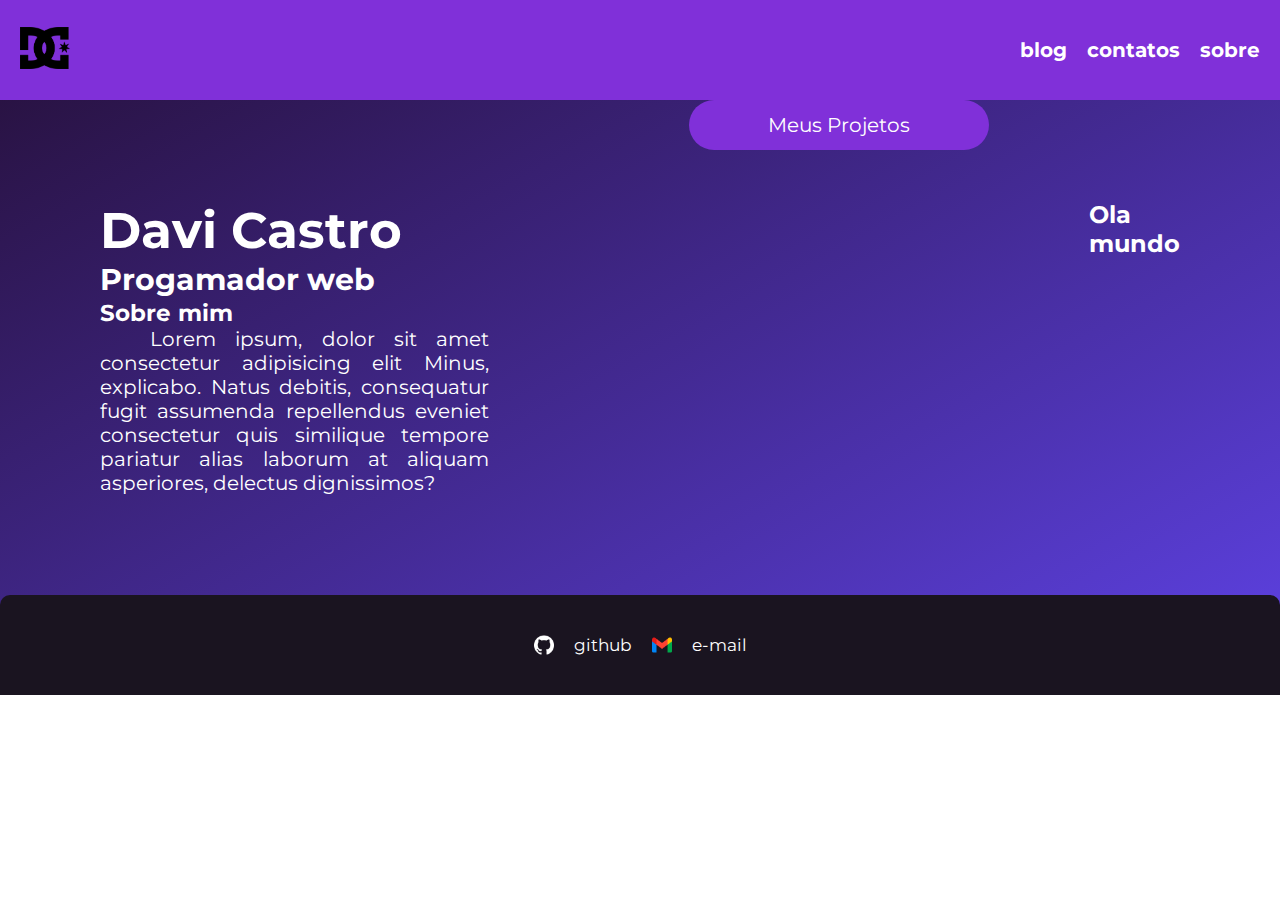
==== index.html @ d9a17f6f "lang=pt-br" ====
<!DOCTYPE html>
<html lang="pt-br">
  <head>
    <meta charset="UTF-8" />
    <meta
      name="viewport"
      content="width=device-width, initial-scale=1, shrink-to-fit=no"
    />
    <title>Landing Page</title>
    <link rel="stylesheet" href="assets/css/style.css" />
    <link
      rel="stylesheet"
      href="https://stackpath.bootstrapcdn.com/bootstrap/4.1.3/css/bootstrap.min.css"
      integrity="sha384-MCw98/SFnGE8fJT3GXwEOngsV7Zt27NXFoaoApmYm81iuXoPkFOJwJ8ERdknLPMO"
      crossorigin="anonymous"
    />
  </head>

  <body>
    <div class="container-fluid">
      <header class="row">
        <div class="cont-header col-sm-12">
          <a href="">
            <img class="logo-img" src="assets/imgs/dc.png" />
          </a>
          <nav class="menu">
            <a href="#">
              <p>blog</p>
            </a>
            <a href="#">
              <p>contatos</p>
            </a>
            <a href="#">
              <p>sobre</p>
            </a>
          </nav>
        </div>
      </header>
      <main>
        <div class="item1">
          <h1>Davi Castro</h1>
          <h2>Progamador web</h2>
          <h3>Sobre mim</h3>
          <p>
            Lorem ipsum, dolor sit amet consectetur adipisicing elit Minus,
            explicabo. Natus debitis, consequatur fugit assumenda repellendus
            eveniet consectetur quis similique tempore pariatur alias laborum at
            aliquam asperiores, delectus dignissimos?
          </p>
        </div>
        <div class="botao">
          <div class="itens-botao">
            <a href="assets/imgs/github.png" target="_blank">Meus Projetos</a>
          </div>
        </div>

        <div class="texto01">
          <h2>Ola mundo</h2>
        </div>
      </main>
      <footer class="row">
        <div class="rodape col-sm-12">
          <a href="https://github.com/davicstro" target="_blank">
            <img src="assets/imgs/github.png" alt="" />
            <p>github</p>
          </a>

          <a href="mailto:davigabrielmc2@gmail.com">
            <img src="assets/imgs/gmail (1).png" alt="" />
            <p>e-mail</p>
          </a>
        </div>
      </footer>
    </div>
  </body>
</html>
---- assets/css/style.css ----
@import url("https://fonts.googleapis.com/css2?family=Montserrat:ital,wght@0,100..900;1,100..900&display=swap");
@import url("https://fonts.googleapis.com/css2?family=Ubuntu:ital,wght@0,300;0,400;0,500;0,700;1,300;1,400;1,500;1,700&display=swap");
* {
  margin: 0;
  padding: 0;
  box-sizing: border-box;
  font-family: Montserrat, sans-serif;
}

body {
  background-image: linear-gradient(to bottom right, #250f37, #5e42e5);
  background-repeat: no-repeat;
}
header {
  background-color: #8030d9;
}

.cont-header {
  display: flex;
  align-items: center;
  padding-left: 20px;
  padding-right: 20px;
  justify-content: space-between;
  height: 100px;
}

.logo-img {
  width: 50px;
}

.menu {
  display: flex;
  flex-direction: row;
  font-size: 20px;
  font-weight: bold;
  gap: 20px;
}
.menu a {
  text-decoration: none;
}
.menu p {
  color: #fff;
  margin: 0;
}
.menu :hover {
  color: #463455;
  text-decoration: none;
}

/* conteudo da pagina */

main {
  display: flex;
}
.item1 {
  display: flex;
  flex-direction: column;
  color: #fff;
  padding: 100px;
  font-size: 20px;
}
.item1 h1 {
  font-size: 50px;
}
.item1 p {
  text-align: justify;
  text-indent: 50px;
}

.texto01 {
  padding: 100px;
  color: #fff;
}

/* botao */

.botao {
  padding-left: 100px;
}

.itens-botao {
  display: flex;
  justify-content: center;
  align-items: center;
  border-radius: 50px;
  background-color: #8030d9;
  /* border: #fff; */
  cursor: pointer;
  height: 50px;
  width: 300px;
}

.itens-botao a {
  color: #fff;
  display: flex;
  text-decoration: none;
  font-size: 20px;
}

.itens-botao :hover {
  color: #463455;
  text-decoration: none;
}

footer {
  background-color: #1a1420;
  /* position: fixed; */
  /* bottom: 0; */
  border-radius: 10px 10px 0 0;
}
.rodape {
  display: flex;
  height: 100px;
  gap: 20px;
  justify-content: center;
  align-items: center;
  /* padding-left: 100px; */
}
.rodape img {
  display: flex;
  height: 20px;
}
.rodape a {
  display: flex;
  align-items: center;
  gap: 20px;
  color: #fff;
  text-decoration: none;
}
.rodape a p {
  font-size: 17px;
  margin: 0;
}
.rodape :hover {
  color: #5e42e5;
}

@media (max-width: 430px) {
  main {
    display: flex;
    flex-direction: column;

    color: #fff;
    height: 100vh;
    /* height: 80vh; */
    /* margin: 100px; */
  }
  .item1 {
    display: flex;
    flex-direction: column;
    padding: 20px;
  }
  .item1 p {
    text-align: justify;
    text-indent: 50px;
    font-size: medium;
    word-spacing: px;
  }

  .botao {
    display: flex;
    justify-content: center;
    padding-left: 0;
  }

  .texto01 {
    text-align: justify;
    display: flex;
    padding: 40px;
  }
}
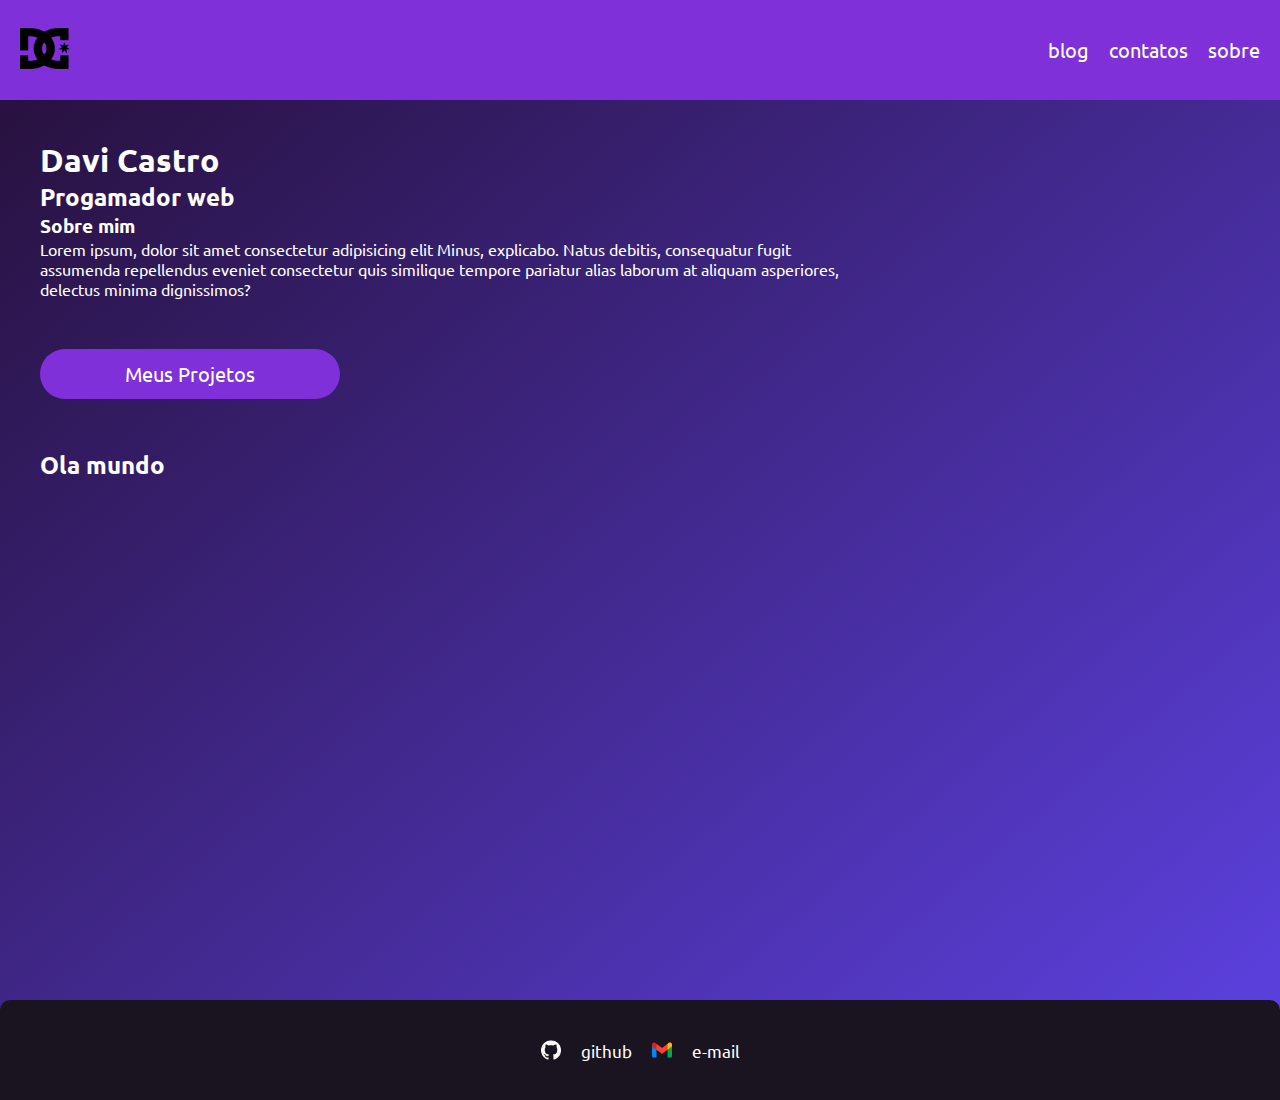
==== commit cb72d3de: "atualização" ====
--- a/index.html
+++ b/index.html
@@ -1,76 +1,75 @@
-<!DOCTYPE html>
-<html lang="pt-br">
-  <head>
-    <meta charset="UTF-8" />
-    <meta
-      name="viewport"
-      content="width=device-width, initial-scale=1, shrink-to-fit=no"
-    />
-    <title>Landing Page</title>
-    <link rel="stylesheet" href="assets/css/style.css" />
-    <link
-      rel="stylesheet"
-      href="https://stackpath.bootstrapcdn.com/bootstrap/4.1.3/css/bootstrap.min.css"
-      integrity="sha384-MCw98/SFnGE8fJT3GXwEOngsV7Zt27NXFoaoApmYm81iuXoPkFOJwJ8ERdknLPMO"
-      crossorigin="anonymous"
-    />
-  </head>
-
-  <body>
-    <div class="container-fluid">
-      <header class="row">
-        <div class="cont-header col-sm-12">
-          <a href="">
-            <img class="logo-img" src="assets/imgs/dc.png" />
-          </a>
-          <nav class="menu">
-            <a href="#">
-              <p>blog</p>
-            </a>
-            <a href="#">
-              <p>contatos</p>
-            </a>
-            <a href="#">
-              <p>sobre</p>
-            </a>
-          </nav>
-        </div>
-      </header>
-      <main>
-        <div class="item1">
-          <h1>Davi Castro</h1>
-          <h2>Progamador web</h2>
-          <h3>Sobre mim</h3>
-          <p>
-            Lorem ipsum, dolor sit amet consectetur adipisicing elit Minus,
-            explicabo. Natus debitis, consequatur fugit assumenda repellendus
-            eveniet consectetur quis similique tempore pariatur alias laborum at
-            aliquam asperiores, delectus dignissimos?
-          </p>
-        </div>
-        <div class="botao">
-          <div class="itens-botao">
-            <a href="assets/imgs/github.png" target="_blank">Meus Projetos</a>
-          </div>
-        </div>
-
-        <div class="texto01">
-          <h2>Ola mundo</h2>
-        </div>
-      </main>
-      <footer class="row">
-        <div class="rodape col-sm-12">
-          <a href="https://github.com/davicstro" target="_blank">
-            <img src="assets/imgs/github.png" alt="" />
-            <p>github</p>
-          </a>
-
-          <a href="mailto:davigabrielmc2@gmail.com">
-            <img src="assets/imgs/gmail (1).png" alt="" />
-            <p>e-mail</p>
-          </a>
-        </div>
-      </footer>
-    </div>
-  </body>
-</html>
+<!DOCTYPE html>
+<html lang="pt-br">
+  <head>
+    <meta charset="UTF-8" />
+    <meta
+      name="viewport"
+      content="width=device-width, initial-scale=1, shrink-to-fit=no"
+    />
+    <title>Davi Castro</title>
+    <link rel="stylesheet" href="assets/css/style.css" />
+    <link
+      rel="stylesheet"
+      href="https://stackpath.bootstrapcdn.com/bootstrap/4.1.3/css/bootstrap.min.css"
+      integrity="sha384-MCw98/SFnGE8fJT3GXwEOngsV7Zt27NXFoaoApmYm81iuXoPkFOJwJ8ERdknLPMO"
+      crossorigin="anonymous"
+    />
+  </head>
+
+  <body class="container-fluid">
+    <header class="row">
+      <div class="cont-header col-sm-12">
+        <a href="">
+          <img class="logo-img" src="assets/imgs/dc.png" />
+        </a>
+        <nav class="menu">
+          <a href="#">
+            <p>blog</p>
+          </a>
+          <a href="#">
+            <p>contatos</p>
+          </a>
+          <a href="#">
+            <p>sobre</p>
+          </a>
+        </nav>
+      </div>
+    </header>
+    <main class="main-content row">
+      <div class="content col-sm-12">
+        <h1 class="title">Davi Castro</h1>
+        <h2>Progamador web</h2>
+        <h3>Sobre mim</h3>
+        <p>
+          Lorem ipsum, dolor sit amet consectetur adipisicing elit Minus,
+          explicabo. Natus debitis, consequatur fugit assumenda repellendus
+          eveniet consectetur quis similique tempore pariatur alias laborum at
+          aliquam asperiores, delectus minima dignissimos?
+        </p>
+        <div class="divbotao">
+          <div class="botao">
+            <a href="https://github.com/davicstro/" target="_blank"
+              >Meus Projetos</a
+            >
+          </div>
+        </div>
+        <div class="texto2">
+          <h2>Ola mundo</h2>
+        </div>
+      </div>
+    </main>
+    <footer>
+      <div class="rodape c">
+        <a href="https://github.com/davicstro" target="_blank">
+          <img src="assets/imgs/github.png" alt="" />
+          <p>github</p>
+        </a>
+  
+        <a href="mailto:davigabrielmc2@gmail.com">
+          <img src="assets/imgs/gmail (1).png" alt="" />
+          <p>e-mail</p>
+        </a>
+      </div>
+    </footer>
+  </body>
+</html>
--- a/assets/css/style.css
+++ b/assets/css/style.css
@@ -1,171 +1,149 @@
-@import url("https://fonts.googleapis.com/css2?family=Montserrat:ital,wght@0,100..900;1,100..900&display=swap");
-@import url("https://fonts.googleapis.com/css2?family=Ubuntu:ital,wght@0,300;0,400;0,500;0,700;1,300;1,400;1,500;1,700&display=swap");
-* {
-  margin: 0;
-  padding: 0;
-  box-sizing: border-box;
-  font-family: Montserrat, sans-serif;
-}
-
-body {
-  background-image: linear-gradient(to bottom right, #250f37, #5e42e5);
-  background-repeat: no-repeat;
-}
-header {
-  background-color: #8030d9;
-}
-
-.cont-header {
-  display: flex;
-  align-items: center;
-  padding-left: 20px;
-  padding-right: 20px;
-  justify-content: space-between;
-  height: 100px;
-}
-
-.logo-img {
-  width: 50px;
-}
-
-.menu {
-  display: flex;
-  flex-direction: row;
-  font-size: 20px;
-  font-weight: bold;
-  gap: 20px;
-}
-.menu a {
-  text-decoration: none;
-}
-.menu p {
-  color: #fff;
-  margin: 0;
-}
-.menu :hover {
-  color: #463455;
-  text-decoration: none;
-}
-
-/* conteudo da pagina */
-
-main {
-  display: flex;
-}
-.item1 {
-  display: flex;
-  flex-direction: column;
-  color: #fff;
-  padding: 100px;
-  font-size: 20px;
-}
-.item1 h1 {
-  font-size: 50px;
-}
-.item1 p {
-  text-align: justify;
-  text-indent: 50px;
-}
-
-.texto01 {
-  padding: 100px;
-  color: #fff;
-}
-
-/* botao */
-
-.botao {
-  padding-left: 100px;
-}
-
-.itens-botao {
-  display: flex;
-  justify-content: center;
-  align-items: center;
-  border-radius: 50px;
-  background-color: #8030d9;
-  /* border: #fff; */
-  cursor: pointer;
-  height: 50px;
-  width: 300px;
-}
-
-.itens-botao a {
-  color: #fff;
-  display: flex;
-  text-decoration: none;
-  font-size: 20px;
-}
-
-.itens-botao :hover {
-  color: #463455;
-  text-decoration: none;
-}
-
-footer {
-  background-color: #1a1420;
-  /* position: fixed; */
-  /* bottom: 0; */
-  border-radius: 10px 10px 0 0;
-}
-.rodape {
-  display: flex;
-  height: 100px;
-  gap: 20px;
-  justify-content: center;
-  align-items: center;
-  /* padding-left: 100px; */
-}
-.rodape img {
-  display: flex;
-  height: 20px;
-}
-.rodape a {
-  display: flex;
-  align-items: center;
-  gap: 20px;
-  color: #fff;
-  text-decoration: none;
-}
-.rodape a p {
-  font-size: 17px;
-  margin: 0;
-}
-.rodape :hover {
-  color: #5e42e5;
-}
-
-@media (max-width: 430px) {
-  main {
-    display: flex;
-    flex-direction: column;
-
-    color: #fff;
-    height: 100vh;
-    /* height: 80vh; */
-    /* margin: 100px; */
-  }
-  .item1 {
-    display: flex;
-    flex-direction: column;
-    padding: 20px;
-  }
-  .item1 p {
-    text-align: justify;
-    text-indent: 50px;
-    font-size: medium;
-    word-spacing: px;
-  }
-
-  .botao {
-    display: flex;
-    justify-content: center;
-    padding-left: 0;
-  }
-
-  .texto01 {
-    text-align: justify;
-    display: flex;
-    padding: 40px;
-  }
-}
+@import url("https://fonts.googleapis.com/css2?family=Ubuntu:ital,wght@0,300;0,400;0,500;0,700;1,300;1,400;1,500;1,700&display=swap");
+
+
+* {
+  margin: 0;
+  padding: 0;
+  box-sizing: border-box;
+  font-family: Ubuntu, sans-serif;
+  
+}
+
+body {
+  background-image: linear-gradient(to bottom right, #250F37, #5E42E5);
+  background-repeat: no-repeat ;
+  height: 100%;
+ 
+}
+header {
+  background-color: #8030d9;
+}
+  
+.cont-header {
+  display: flex;
+  align-items: center;
+  padding-left: 20px;
+  padding-right: 20px;
+  justify-content: space-between;
+  height: 100px;
+}
+
+.logo-img {
+  width: 50px;
+}
+
+.menu {
+  display: flex;
+  flex-direction: row;
+  font-size: 20px;
+  gap: 20px;
+}
+.menu a {
+  text-decoration: none;
+}
+.menu p {
+  color: #fff;
+}
+.menu :hover{
+  color: #463455;
+  text-decoration: none;
+}
+
+/* conteudo da pagina */
+
+main {
+  display: flex;
+  flex-direction: column;
+  color: #fff;
+  height: 100vh;
+  /* height: 80vh; */
+  /* margin: 100px; */
+}
+.main-content{
+  flex-direction: column;
+  min-height: 100vh;
+}
+.content {
+  flex: 1;
+  display: flex;
+  flex-direction: column;
+  padding: 40px;
+  
+}
+.content p{
+  max-width: 50rem;
+}
+.botao {
+  display: flex;
+  margin-top: 50px;
+  justify-content: center;
+  align-items: center;
+  border-radius: 50px;
+  background-color: #8030d9;
+  border: #fff;
+  cursor: pointer;
+  height: 50px;
+  width: 300px;
+}
+
+.botao a {
+  color: #fff;
+  display: flex;
+  text-decoration: none;
+  font-size: 20px;
+}
+
+.botao a:hover {
+  color: #463455;
+  text-decoration: none;
+}
+.texto2{
+  margin-top: 50px;
+}
+footer {
+  background-color: #1a1420;
+  border-radius: 10px 10px 0 0;
+}
+.rodape {
+  display: flex;
+  justify-content: center;
+  height: 100px;
+  align-items: center;
+  gap: 20px;
+  /* padding-left: 100px; */
+}
+.rodape img {
+  display: flex;
+  height: 20px;
+}
+.rodape a {
+  display: flex;
+  align-items: center;
+  gap: 20px;
+  color: #fff;
+  text-decoration: none;
+}
+.rodape a p {
+  font-size: 17px;
+  margin: 0;
+}
+.rodape :hover{
+  color: #5E42E5;
+}
+
+@media (max-width: 430px){
+  main {
+    display: flex;
+    flex-direction: column;
+    padding: 10px;
+    color: #fff;
+    height: 100vh;
+    /* height: 80vh; */
+    /* margin: 100px; */
+  }
+  .divbotao{
+    display: flex;
+    justify-content: center;
+  }
+
+}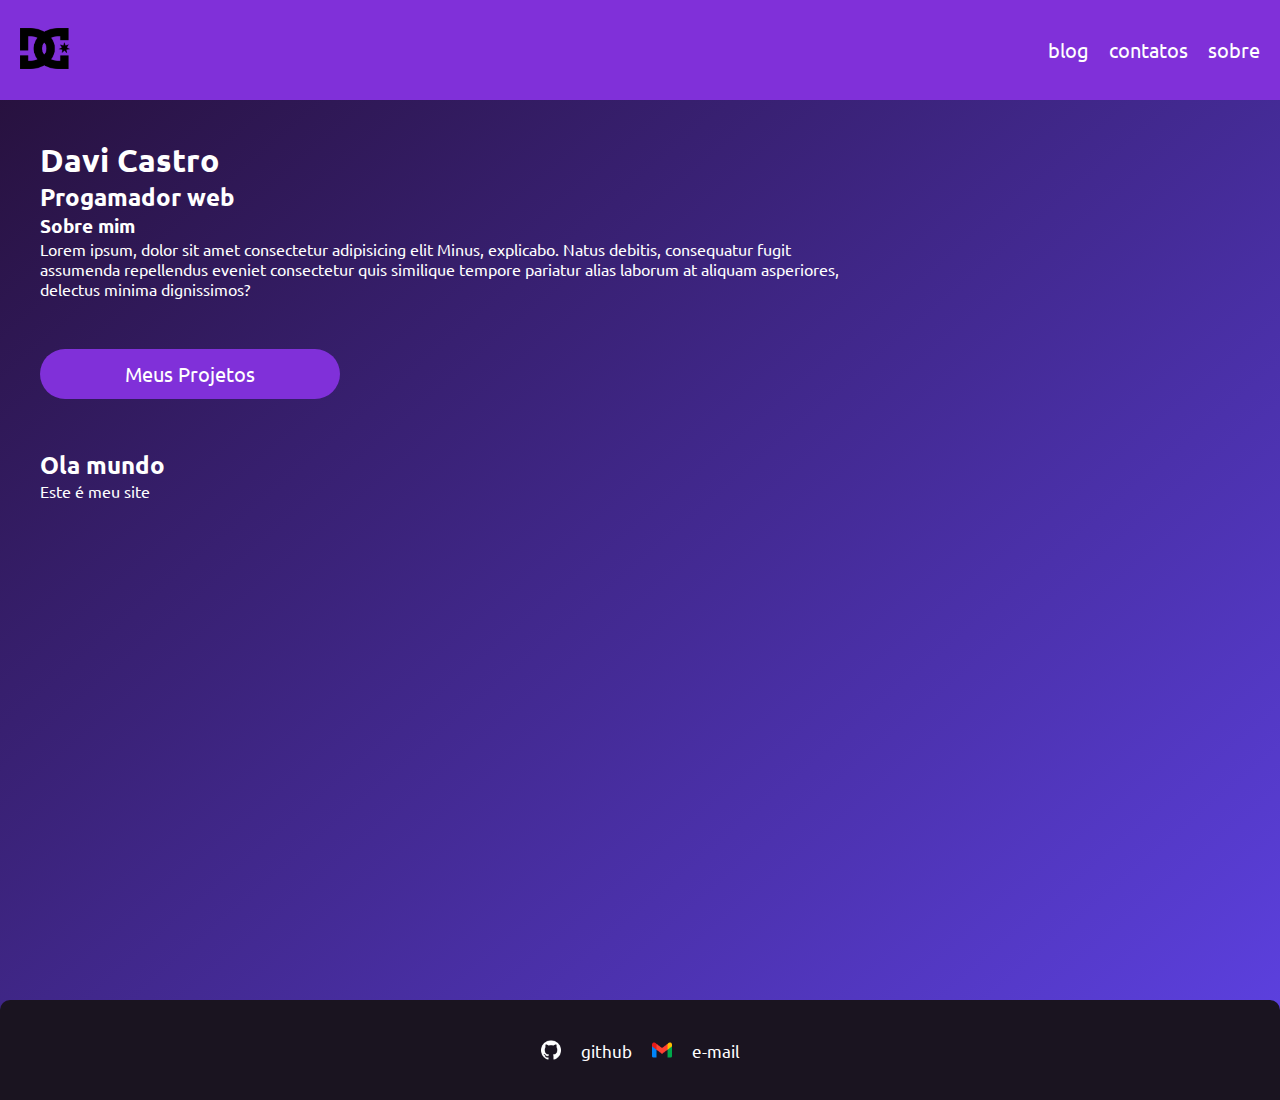
==== commit 0f1b6f42: "atualização" ====
--- a/index.html
+++ b/index.html
@@ -55,6 +55,7 @@
         </div>
         <div class="texto2">
           <h2>Ola mundo</h2>
+          <p>Este é meu site</p>
         </div>
       </div>
     </main>
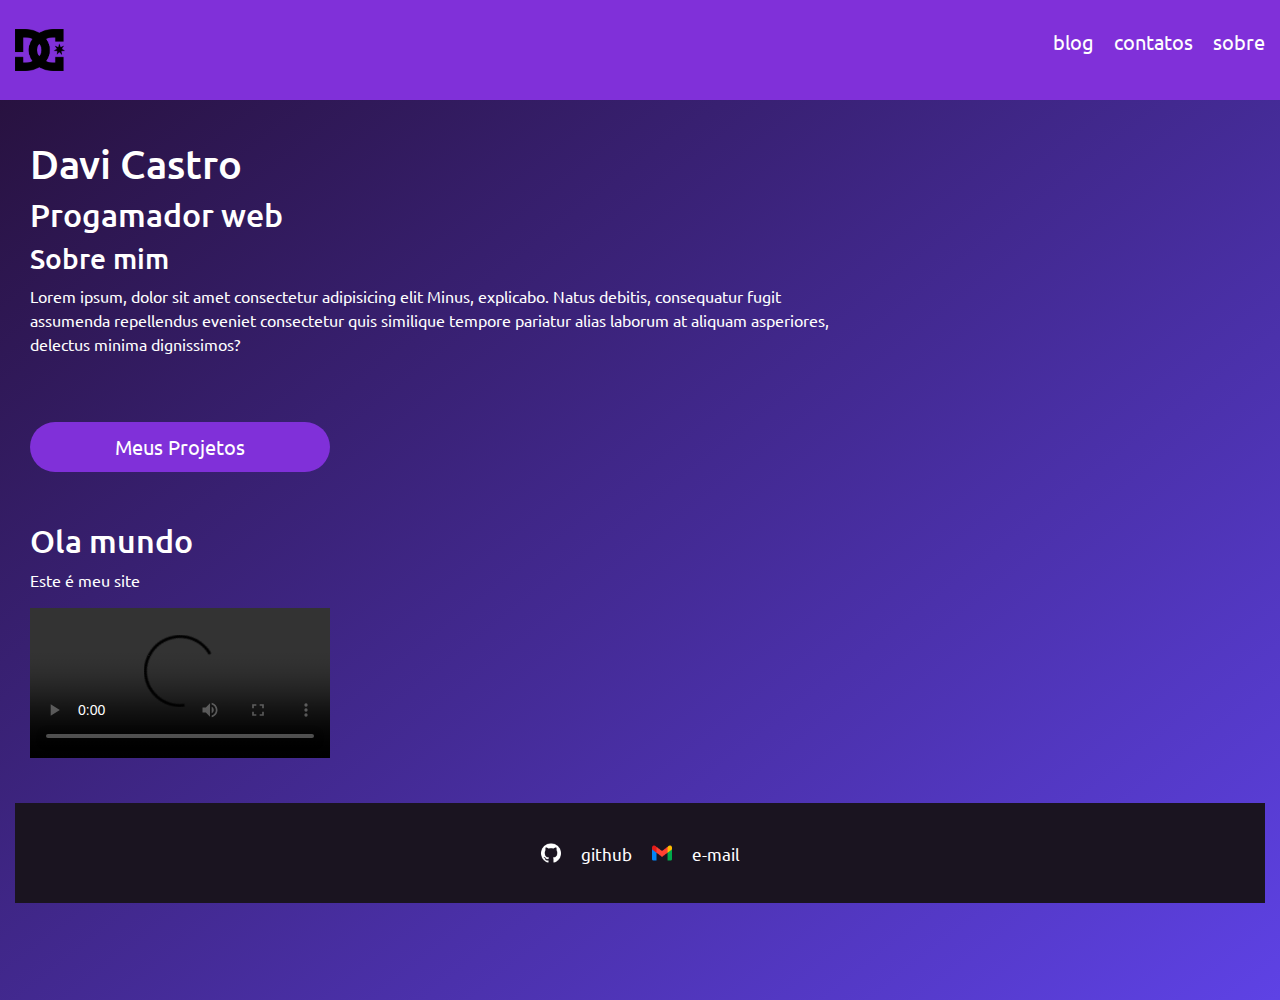
==== commit 65fb50bf: "video add" ====
--- a/index.html
+++ b/index.html
@@ -8,12 +8,7 @@
     />
     <title>Davi Castro</title>
     <link rel="stylesheet" href="assets/css/style.css" />
-    <link
-      rel="stylesheet"
-      href="https://stackpath.bootstrapcdn.com/bootstrap/4.1.3/css/bootstrap.min.css"
-      integrity="sha384-MCw98/SFnGE8fJT3GXwEOngsV7Zt27NXFoaoApmYm81iuXoPkFOJwJ8ERdknLPMO"
-      crossorigin="anonymous"
-    />
+    <link rel="stylesheet" href="https://cdn.jsdelivr.net/npm/bootstrap@4.4.1/dist/css/bootstrap.min.css" integrity="sha384-Vkoo8x4CGsO3+Hhxv8T/Q5PaXtkKtu6ug5TOeNV6gBiFeWPGFN9MuhOf23Q9Ifjh" crossorigin="anonymous">
   </head>
 
   <body class="container-fluid">
@@ -35,7 +30,7 @@
         </nav>
       </div>
     </header>
-    <main class="main-content row">
+    <main class="main-content">
       <div class="content col-sm-12">
         <h1 class="title">Davi Castro</h1>
         <h2>Progamador web</h2>
@@ -56,21 +51,24 @@
         <div class="texto2">
           <h2>Ola mundo</h2>
           <p>Este é meu site</p>
+          <video controls src="/assets/video/SNAP! - Rhythm Is A Dancer (Official Music Video) [JYIaWeVL1JM].webm">
+
+          </video>
         </div>
       </div>
+      <footer>
+        <div class="rodape ro">
+          <a href="https://github.com/davicstro" target="_blank">
+            <img src="assets/imgs/github.png" alt="" />
+            <p>github</p>
+          </a>
+    
+          <a href="mailto:davigabrielmc2@gmail.com">
+            <img src="assets/imgs/gmail (1).png" alt="" />
+            <p>e-mail</p>
+          </a>
+        </div>
+      </footer>
     </main>
-    <footer>
-      <div class="rodape c">
-        <a href="https://github.com/davicstro" target="_blank">
-          <img src="assets/imgs/github.png" alt="" />
-          <p>github</p>
-        </a>
-  
-        <a href="mailto:davigabrielmc2@gmail.com">
-          <img src="assets/imgs/gmail (1).png" alt="" />
-          <p>e-mail</p>
-        </a>
-      </div>
-    </footer>
   </body>
 </html>
--- a/assets/css/style.css
+++ b/assets/css/style.css
@@ -1,24 +1,19 @@
 @import url("https://fonts.googleapis.com/css2?family=Ubuntu:ital,wght@0,300;0,400;0,500;0,700;1,300;1,400;1,500;1,700&display=swap");
-
 
 * {
   margin: 0;
   padding: 0;
   box-sizing: border-box;
   font-family: Ubuntu, sans-serif;
-  
 }
 
-body {
-  background-image: linear-gradient(to bottom right, #250F37, #5E42E5);
-  background-repeat: no-repeat ;
-  height: 100%;
- 
+ body {
+  background-image: linear-gradient(to bottom right, #250f37, #5e42e5 );
 }
 header {
   background-color: #8030d9;
 }
-  
+
 .cont-header {
   display: flex;
   align-items: center;
@@ -44,7 +39,7 @@
 .menu p {
   color: #fff;
 }
-.menu :hover{
+.menu :hover {
   color: #463455;
   text-decoration: none;
 }
@@ -59,7 +54,7 @@
   /* height: 80vh; */
   /* margin: 100px; */
 }
-.main-content{
+.main-content {
   flex-direction: column;
   min-height: 100vh;
 }
@@ -68,9 +63,8 @@
   display: flex;
   flex-direction: column;
   padding: 40px;
-  
 }
-.content p{
+.content p {
   max-width: 50rem;
 }
 .botao {
@@ -97,23 +91,18 @@
   color: #463455;
   text-decoration: none;
 }
-.texto2{
+.texto2 {
   margin-top: 50px;
 }
-footer {
+.rodape{
+  display: flex;
   background-color: #1a1420;
-  border-radius: 10px 10px 0 0;
-}
-.rodape {
-  display: flex;
+  height: 100px;
   justify-content: center;
-  height: 100px;
-  align-items: center;
   gap: 20px;
-  /* padding-left: 100px; */
+  /* border-radius: 10px 10px 0 0; */
 }
 .rodape img {
-  display: flex;
   height: 20px;
 }
 .rodape a {
@@ -127,11 +116,14 @@
   font-size: 17px;
   margin: 0;
 }
-.rodape :hover{
-  color: #5E42E5;
+.rodape :hover {
+  color: #5e42e5;
+} 
+
+video {
+  width: 300px
 }
-
-@media (max-width: 430px){
+@media (max-width: 430px) {
   main {
     display: flex;
     flex-direction: column;
@@ -141,9 +133,8 @@
     /* height: 80vh; */
     /* margin: 100px; */
   }
-  .divbotao{
+  .divbotao {
     display: flex;
     justify-content: center;
   }
-
-}+}
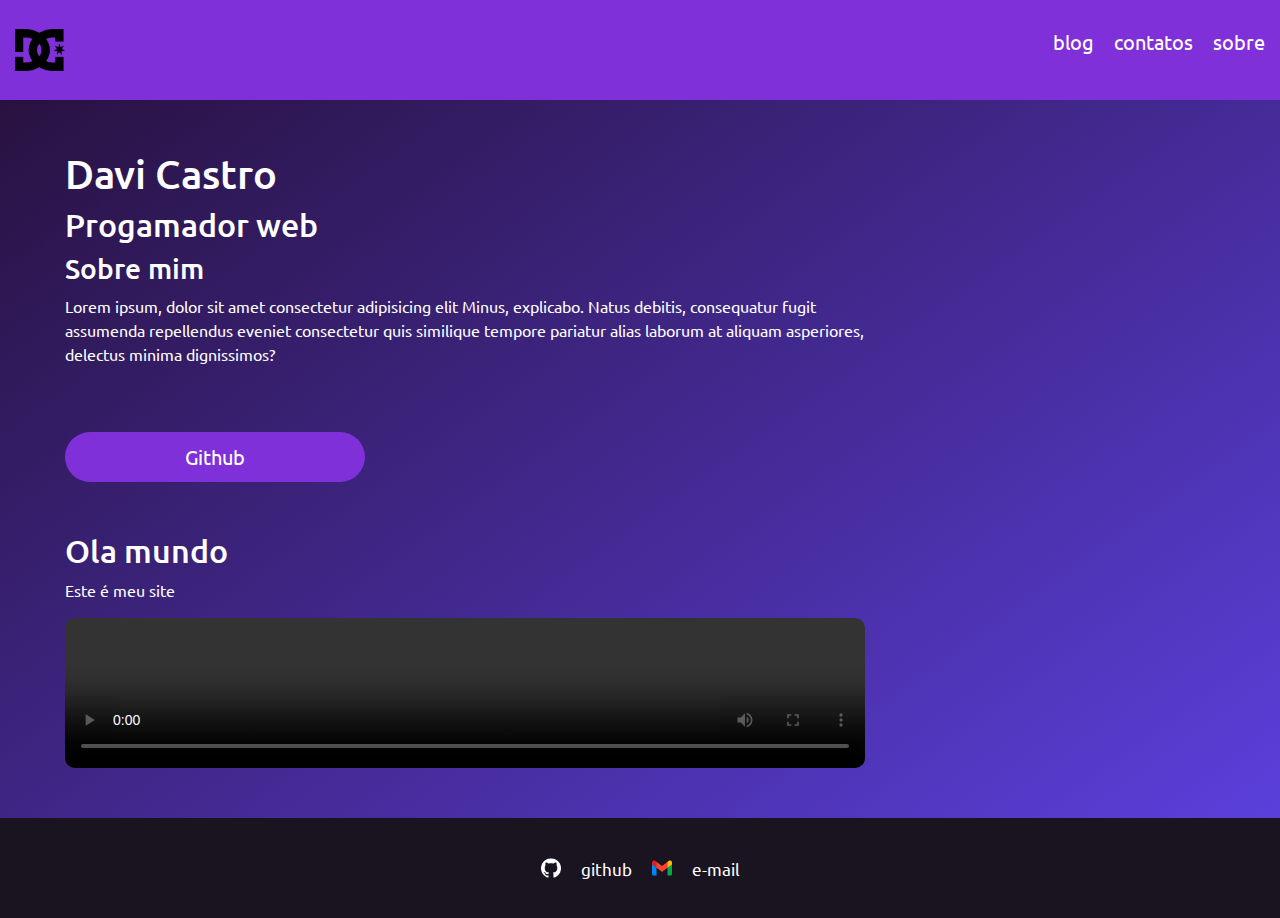
==== commit 913cb1bb: "ajuste no footer e main" ====
--- a/index.html
+++ b/index.html
@@ -1,74 +1,70 @@
 <!DOCTYPE html>
 <html lang="pt-br">
-  <head>
-    <meta charset="UTF-8" />
-    <meta
-      name="viewport"
-      content="width=device-width, initial-scale=1, shrink-to-fit=no"
-    />
-    <title>Davi Castro</title>
-    <link rel="stylesheet" href="assets/css/style.css" />
-    <link rel="stylesheet" href="https://cdn.jsdelivr.net/npm/bootstrap@4.4.1/dist/css/bootstrap.min.css" integrity="sha384-Vkoo8x4CGsO3+Hhxv8T/Q5PaXtkKtu6ug5TOeNV6gBiFeWPGFN9MuhOf23Q9Ifjh" crossorigin="anonymous">
-  </head>
 
-  <body class="container-fluid">
-    <header class="row">
-      <div class="cont-header col-sm-12">
-        <a href="">
-          <img class="logo-img" src="assets/imgs/dc.png" />
+<head>
+  <meta charset="UTF-8" />
+  <meta name="viewport" content="width=device-width, initial-scale=1, shrink-to-fit=no" />
+  <title>Davi Castro</title>
+  <link rel="stylesheet" href="assets/css/style.css" />
+  <link rel="stylesheet" href="https://cdn.jsdelivr.net/npm/bootstrap@4.4.1/dist/css/bootstrap.min.css"
+    integrity="sha384-Vkoo8x4CGsO3+Hhxv8T/Q5PaXtkKtu6ug5TOeNV6gBiFeWPGFN9MuhOf23Q9Ifjh" crossorigin="anonymous">
+</head>
+
+<body class="container-fluid">
+  <header class="row">
+    <div class="cont-header col-12">
+      <a href="">
+        <img class="logo-img" src="assets/imgs/dc.png" />
+      </a>
+      <nav class="menu">
+        <a href="#">
+          <p>blog</p>
         </a>
-        <nav class="menu">
-          <a href="#">
-            <p>blog</p>
-          </a>
-          <a href="#">
-            <p>contatos</p>
-          </a>
-          <a href="#">
-            <p>sobre</p>
-          </a>
-        </nav>
-      </div>
-    </header>
-    <main class="main-content">
-      <div class="content col-sm-12">
-        <h1 class="title">Davi Castro</h1>
-        <h2>Progamador web</h2>
-        <h3>Sobre mim</h3>
-        <p>
-          Lorem ipsum, dolor sit amet consectetur adipisicing elit Minus,
-          explicabo. Natus debitis, consequatur fugit assumenda repellendus
-          eveniet consectetur quis similique tempore pariatur alias laborum at
-          aliquam asperiores, delectus minima dignissimos?
-        </p>
-        <div class="divbotao">
-          <div class="botao">
-            <a href="https://github.com/davicstro/" target="_blank"
-              >Meus Projetos</a
-            >
-          </div>
-        </div>
-        <div class="texto2">
-          <h2>Ola mundo</h2>
-          <p>Este é meu site</p>
-          <video controls src="/assets/video/SNAP! - Rhythm Is A Dancer (Official Music Video) [JYIaWeVL1JM].webm">
-
-          </video>
+        <a href="#">
+          <p>contatos</p>
+        </a>
+        <a href="#">
+          <p>sobre</p>
+        </a>
+      </nav>
+    </div>
+  </header>
+  <main>
+    <div class="content">
+      <h1>Davi Castro</h1>
+      <h2>Progamador web</h2>
+      <h3>Sobre mim</h3>
+      <p>
+        Lorem ipsum, dolor sit amet consectetur adipisicing elit Minus,
+        explicabo. Natus debitis, consequatur fugit assumenda repellendus
+        eveniet consectetur quis similique tempore pariatur alias laborum at
+        aliquam asperiores, delectus minima dignissimos?
+      </p>
+      <div class="divbotao">
+        <div class="botao">
+          <a href="https://github.com/davicstro/" target="_blank">Github</a>
         </div>
       </div>
-      <footer>
-        <div class="rodape ro">
-          <a href="https://github.com/davicstro" target="_blank">
-            <img src="assets/imgs/github.png" alt="" />
-            <p>github</p>
-          </a>
-    
-          <a href="mailto:davigabrielmc2@gmail.com">
-            <img src="assets/imgs/gmail (1).png" alt="" />
-            <p>e-mail</p>
-          </a>
-        </div>
-      </footer>
-    </main>
-  </body>
-</html>
+      <div class="texto2">
+        <h2>Ola mundo</h2>
+        <p>Este é meu site</p>
+        <video controls ="/assets/video/SNAP! - Rhythm Is A Dancer (Official Music Video) [JYIaWeVL1JM].webm">
+        </video>
+      </div>
+    </div>
+  </main>
+  <footer>
+    <div class="rodape row">
+      <a href="https://github.com/davicstro" target="_blank">
+        <img src="assets/imgs/github.png" alt="" />
+        <p>github</p>
+      </a>
+
+      <a href="mailto:davigabrielmc2@gmail.com">
+        <img src="assets/imgs/gmail (1).png" alt="" />
+        <p>e-mail</p>
+      </a>
+    </div>
+  </footer>
+</body>
+</html>--- a/assets/css/style.css
+++ b/assets/css/style.css
@@ -7,9 +7,10 @@
   font-family: Ubuntu, sans-serif;
 }
 
- body {
-  background-image: linear-gradient(to bottom right, #250f37, #5e42e5 );
+body {
+  background-image: linear-gradient(to bottom right, #250f37, #5e42e5);
 }
+
 header {
   background-color: #8030d9;
 }
@@ -33,12 +34,15 @@
   font-size: 20px;
   gap: 20px;
 }
+
 .menu a {
   text-decoration: none;
 }
+
 .menu p {
   color: #fff;
 }
+
 .menu :hover {
   color: #463455;
   text-decoration: none;
@@ -46,27 +50,19 @@
 
 /* conteudo da pagina */
 
-main {
+
+
+.content {
   display: flex;
   flex-direction: column;
   color: #fff;
-  height: 100vh;
-  /* height: 80vh; */
-  /* margin: 100px; */
+  margin: 50px;
 }
-.main-content {
-  flex-direction: column;
-  min-height: 100vh;
-}
-.content {
-  flex: 1;
-  display: flex;
-  flex-direction: column;
-  padding: 40px;
-}
+
 .content p {
   max-width: 50rem;
 }
+
 .botao {
   display: flex;
   margin-top: 50px;
@@ -91,10 +87,12 @@
   color: #463455;
   text-decoration: none;
 }
+
 .texto2 {
   margin-top: 50px;
 }
-.rodape{
+
+.rodape {
   display: flex;
   background-color: #1a1420;
   height: 100px;
@@ -102,9 +100,11 @@
   gap: 20px;
   /* border-radius: 10px 10px 0 0; */
 }
+
 .rodape img {
   height: 20px;
 }
+
 .rodape a {
   display: flex;
   align-items: center;
@@ -112,29 +112,49 @@
   color: #fff;
   text-decoration: none;
 }
+
 .rodape a p {
   font-size: 17px;
   margin: 0;
 }
+
 .rodape :hover {
   color: #5e42e5;
-} 
+}
 
 video {
-  width: 300px
+  display: flex;
+  width: 50rem;
+  border-radius: 10px;
 }
-@media (max-width: 430px) {
-  main {
+
+@media (max-width: 950px) {
+ video{
+  width: 100%;
+ }
+}
+
+@media (max-width: 500px) {
+  .content {
     display: flex;
-    flex-direction: column;
-    padding: 10px;
-    color: #fff;
-    height: 100vh;
-    /* height: 80vh; */
-    /* margin: 100px; */
+    text-align: justify;
   }
+
+  .content h3 {
+    display: flex;
+    justify-content: center;
+  }
+
+
   .divbotao {
     display: flex;
     justify-content: center;
   }
-}
+
+  video {
+    display: flex;
+    width: 100%;
+    border-radius: 10px;
+  }
+
+}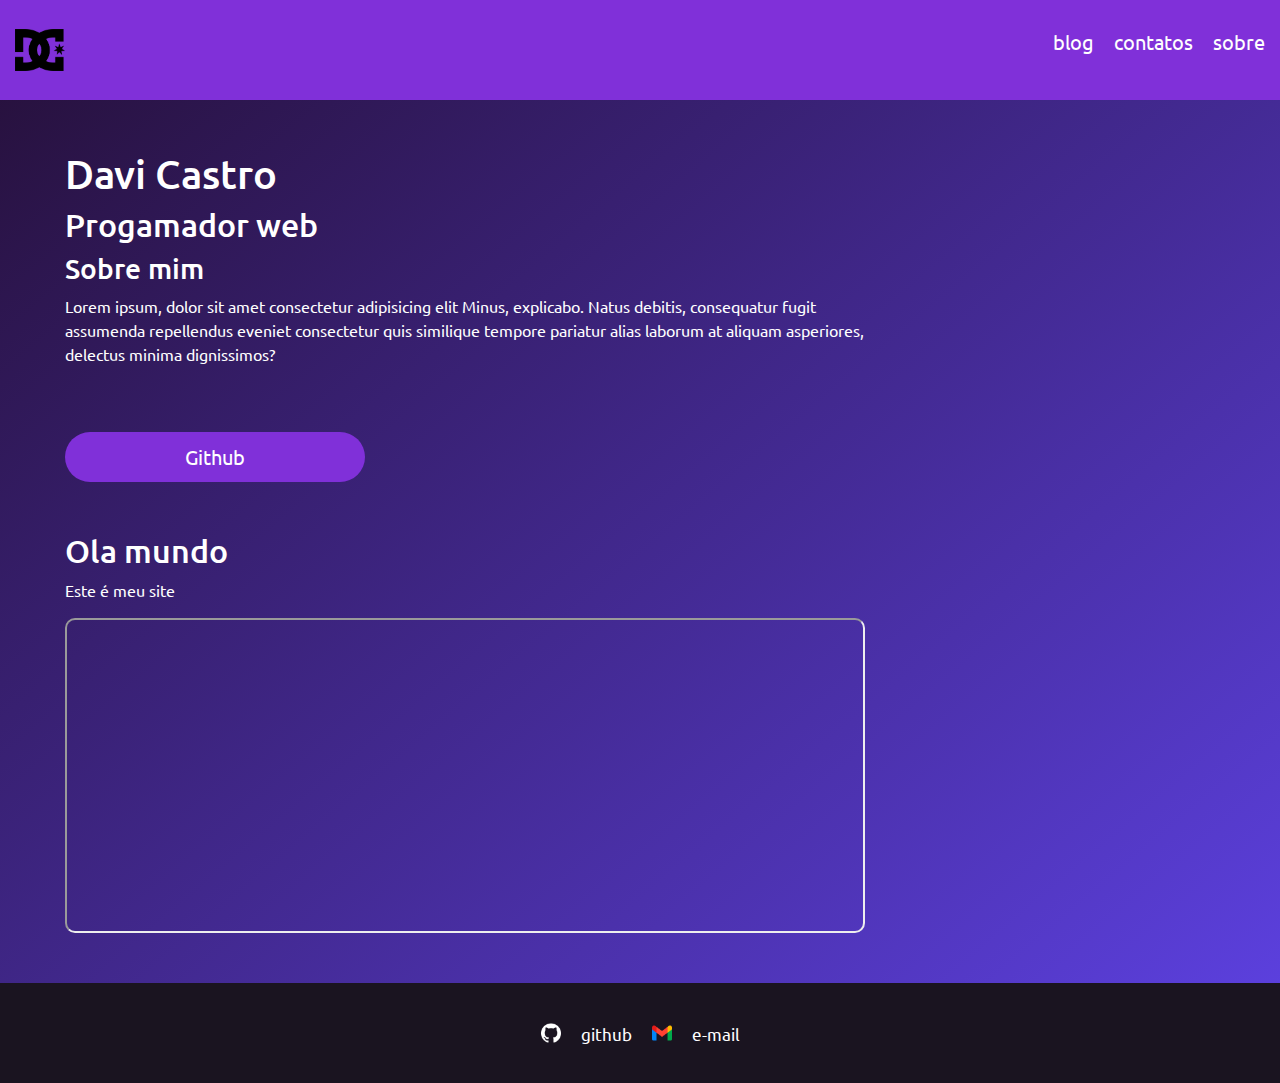
==== commit 4b14b2f1: "ajuste no footer e main e iframe adicionado" ====
--- a/index.html
+++ b/index.html
@@ -1,70 +1,80 @@
 <!DOCTYPE html>
 <html lang="pt-br">
+  <head>
+    <meta charset="UTF-8" />
+    <meta
+      name="viewport"
+      content="width=device-width, initial-scale=1, shrink-to-fit=no"
+    />
+    <title>Davi Castro</title>
+    <link rel="stylesheet" href="assets/css/style.css" />
+    <link
+      rel="stylesheet"
+      href="https://cdn.jsdelivr.net/npm/bootstrap@4.4.1/dist/css/bootstrap.min.css"
+      integrity="sha384-Vkoo8x4CGsO3+Hhxv8T/Q5PaXtkKtu6ug5TOeNV6gBiFeWPGFN9MuhOf23Q9Ifjh"
+      crossorigin="anonymous"
+    />
+  </head>
 
-<head>
-  <meta charset="UTF-8" />
-  <meta name="viewport" content="width=device-width, initial-scale=1, shrink-to-fit=no" />
-  <title>Davi Castro</title>
-  <link rel="stylesheet" href="assets/css/style.css" />
-  <link rel="stylesheet" href="https://cdn.jsdelivr.net/npm/bootstrap@4.4.1/dist/css/bootstrap.min.css"
-    integrity="sha384-Vkoo8x4CGsO3+Hhxv8T/Q5PaXtkKtu6ug5TOeNV6gBiFeWPGFN9MuhOf23Q9Ifjh" crossorigin="anonymous">
-</head>
-
-<body class="container-fluid">
-  <header class="row">
-    <div class="cont-header col-12">
-      <a href="">
-        <img class="logo-img" src="assets/imgs/dc.png" />
-      </a>
-      <nav class="menu">
-        <a href="#">
-          <p>blog</p>
+  <body class="container-fluid">
+    <header class="row">
+      <div class="cont-header col-12">
+        <a href="">
+          <img class="logo-img" src="assets/imgs/dc.png" />
         </a>
-        <a href="#">
-          <p>contatos</p>
-        </a>
-        <a href="#">
-          <p>sobre</p>
-        </a>
-      </nav>
-    </div>
-  </header>
-  <main>
-    <div class="content">
-      <h1>Davi Castro</h1>
-      <h2>Progamador web</h2>
-      <h3>Sobre mim</h3>
-      <p>
-        Lorem ipsum, dolor sit amet consectetur adipisicing elit Minus,
-        explicabo. Natus debitis, consequatur fugit assumenda repellendus
-        eveniet consectetur quis similique tempore pariatur alias laborum at
-        aliquam asperiores, delectus minima dignissimos?
-      </p>
-      <div class="divbotao">
-        <div class="botao">
-          <a href="https://github.com/davicstro/" target="_blank">Github</a>
+        <nav class="menu">
+          <a href="#">
+            <p>blog</p>
+          </a>
+          <a href="#">
+            <p>contatos</p>
+          </a>
+          <a href="#">
+            <p>sobre</p>
+          </a>
+        </nav>
+      </div>
+    </header>
+    <main>
+      <div class="content">
+        <h1>Davi Castro</h1>
+        <h2>Progamador web</h2>
+        <h3>Sobre mim</h3>
+        <p>
+          Lorem ipsum, dolor sit amet consectetur adipisicing elit Minus,
+          explicabo. Natus debitis, consequatur fugit assumenda repellendus
+          eveniet consectetur quis similique tempore pariatur alias laborum at
+          aliquam asperiores, delectus minima dignissimos?
+        </p>
+        <div class="divbotao">
+          <div class="botao">
+            <a href="https://github.com/davicstro/" target="_blank">Github</a>
+          </div>
+        </div>
+        <div class="texto2">
+          <h2>Ola mundo</h2>
+          <p>Este é meu site</p>
+          <iframe
+            width="420"
+            height="315"
+            src="https://www.youtube.com/embed/tgbNymZ7vqY?playlist=tgbNymZ7vqY&loop=1"
+          >
+          </iframe>
         </div>
       </div>
-      <div class="texto2">
-        <h2>Ola mundo</h2>
-        <p>Este é meu site</p>
-        <video controls ="/assets/video/SNAP! - Rhythm Is A Dancer (Official Music Video) [JYIaWeVL1JM].webm">
-        </video>
+    </main>
+    <footer>
+      <div class="rodape row">
+        <a href="https://github.com/davicstro" target="_blank">
+          <img src="assets/imgs/github.png" alt="" />
+          <p>github</p>
+        </a>
+
+        <a href="mailto:davigabrielmc2@gmail.com">
+          <img src="assets/imgs/gmail (1).png" alt="" />
+          <p>e-mail</p>
+        </a>
       </div>
-    </div>
-  </main>
-  <footer>
-    <div class="rodape row">
-      <a href="https://github.com/davicstro" target="_blank">
-        <img src="assets/imgs/github.png" alt="" />
-        <p>github</p>
-      </a>
-
-      <a href="mailto:davigabrielmc2@gmail.com">
-        <img src="assets/imgs/gmail (1).png" alt="" />
-        <p>e-mail</p>
-      </a>
-    </div>
-  </footer>
-</body>
-</html>+    </footer>
+  </body>
+</html>
--- a/assets/css/style.css
+++ b/assets/css/style.css
@@ -49,8 +49,6 @@
 }
 
 /* conteudo da pagina */
-
-
 
 .content {
   display: flex;
@@ -122,16 +120,16 @@
   color: #5e42e5;
 }
 
-video {
+iframe {
   display: flex;
   width: 50rem;
   border-radius: 10px;
 }
 
 @media (max-width: 950px) {
- video{
-  width: 100%;
- }
+  iframe {
+    width: 100%;
+  }
 }
 
 @media (max-width: 500px) {
@@ -145,16 +143,14 @@
     justify-content: center;
   }
 
-
   .divbotao {
     display: flex;
     justify-content: center;
   }
 
-  video {
+  iframe {
     display: flex;
     width: 100%;
     border-radius: 10px;
   }
-
-}+}
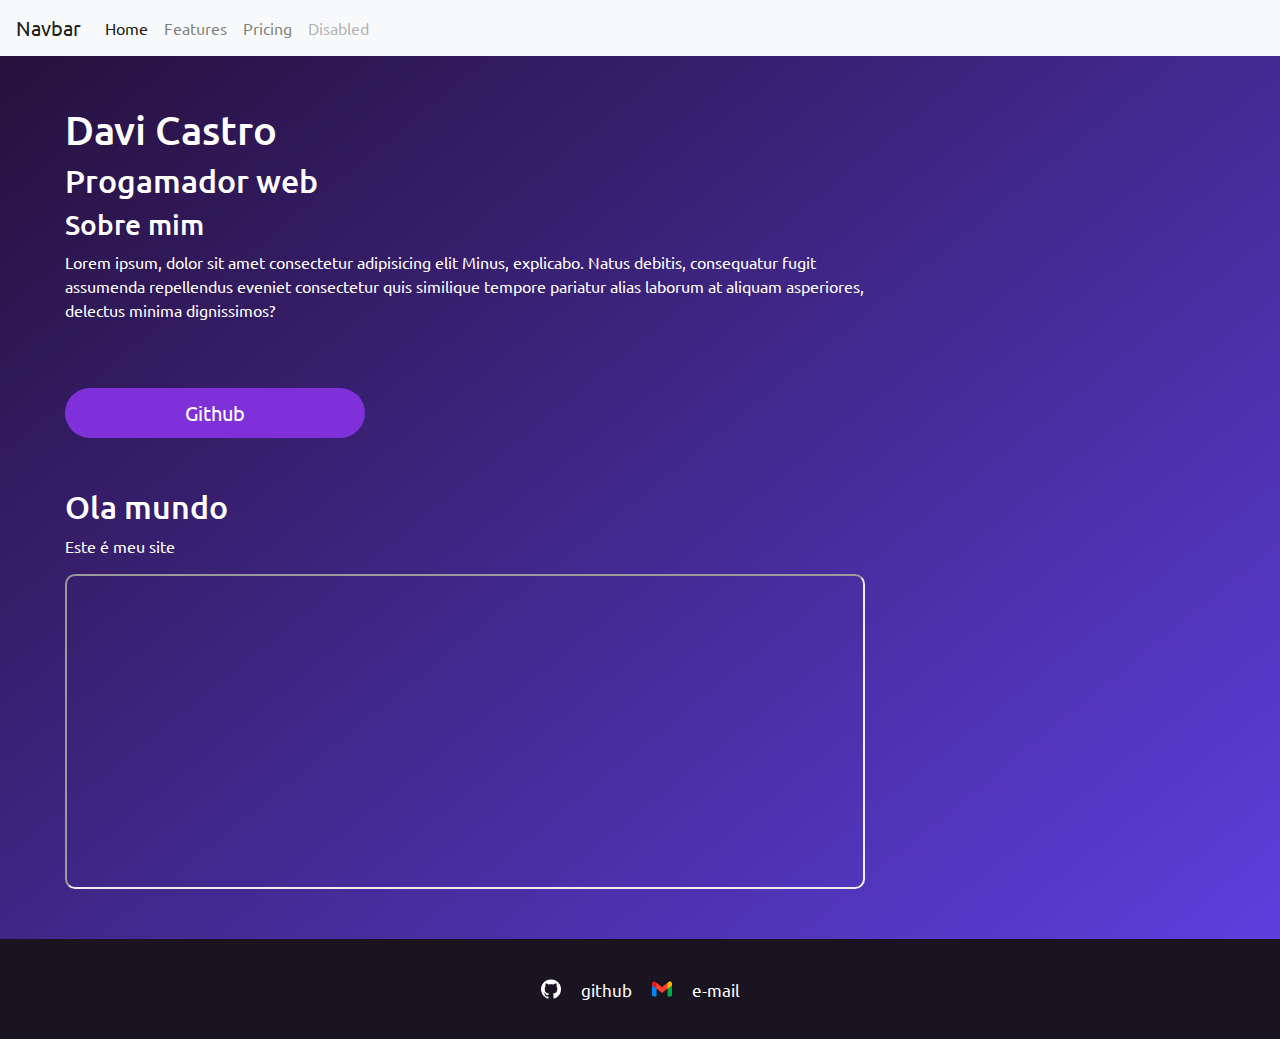
==== commit 2c485c79: "navbar" ====
--- a/index.html
+++ b/index.html
@@ -1,7 +1,7 @@
 <!DOCTYPE html>
 <html lang="pt-br">
   <head>
-    <meta charset="UTF-8" />
+    <meta charset="UTF-8"/>
     <meta
       name="viewport"
       content="width=device-width, initial-scale=1, shrink-to-fit=no"
@@ -15,25 +15,32 @@
       crossorigin="anonymous"
     />
   </head>
+  <script src="https://cdn.jsdelivr.net/npm/bootstrap@5.3.3/dist/js/bootstrap.bundle.min.js" integrity="sha384-YvpcrYf0tY3lHB60NNkmXc5s9fDVZLESaAA55NDzOxhy9GkcIdslK1eN7N6jIeHz" crossorigin="anonymous"></script>
 
   <body class="container-fluid">
     <header class="row">
-      <div class="cont-header col-12">
-        <a href="">
-          <img class="logo-img" src="assets/imgs/dc.png" />
-        </a>
-        <nav class="menu">
-          <a href="#">
-            <p>blog</p>
-          </a>
-          <a href="#">
-            <p>contatos</p>
-          </a>
-          <a href="#">
-            <p>sobre</p>
-          </a>
-        </nav>
-      </div>
+      <nav class="col-12 navbar navbar-expand-lg navbar-light bg-light">
+        <a class="navbar-brand" href="#">Navbar</a>
+        <button class="navbar-toggler" type="button" data-toggle="collapse" data-target="#navbarNav" aria-controls="navbarNav" aria-expanded="false" aria-label="Toggle navigation">
+          <span class="navbar-toggler-icon"></span>
+        </button>
+        <div class="collapse navbar-collapse" id="navbarNav">
+          <ul class="navbar-nav">
+            <li class="nav-item active">
+              <a class="nav-link" href="#">Home<span class="sr-only">(current)</span></a>
+            </li>
+            <li class="nav-item">
+              <a class="nav-link" href="#">Features</a>
+            </li>
+            <li class="nav-item">
+              <a class="nav-link" href="#">Pricing</a>
+            </li>
+            <li class="nav-item">
+              <a class="nav-link disabled" href="#">Disabled</a>
+            </li>
+          </ul>
+        </div>
+      </nav>
     </header>
     <main>
       <div class="content">
--- a/assets/css/style.css
+++ b/assets/css/style.css
@@ -11,18 +11,15 @@
   background-image: linear-gradient(to bottom right, #250f37, #5e42e5);
 }
 
-header {
-  background-color: #8030d9;
-}
 
-.cont-header {
+/* .cont-header {
   display: flex;
   align-items: center;
   padding-left: 20px;
   padding-right: 20px;
   justify-content: space-between;
   height: 100px;
-}
+} */
 
 .logo-img {
   width: 50px;
@@ -134,13 +131,10 @@
 
 @media (max-width: 500px) {
   .content {
-    display: flex;
+    margin: 0;
+    margin-top: 30px;
+    margin-bottom: 30px;
     text-align: justify;
-  }
-
-  .content h3 {
-    display: flex;
-    justify-content: center;
   }
 
   .divbotao {
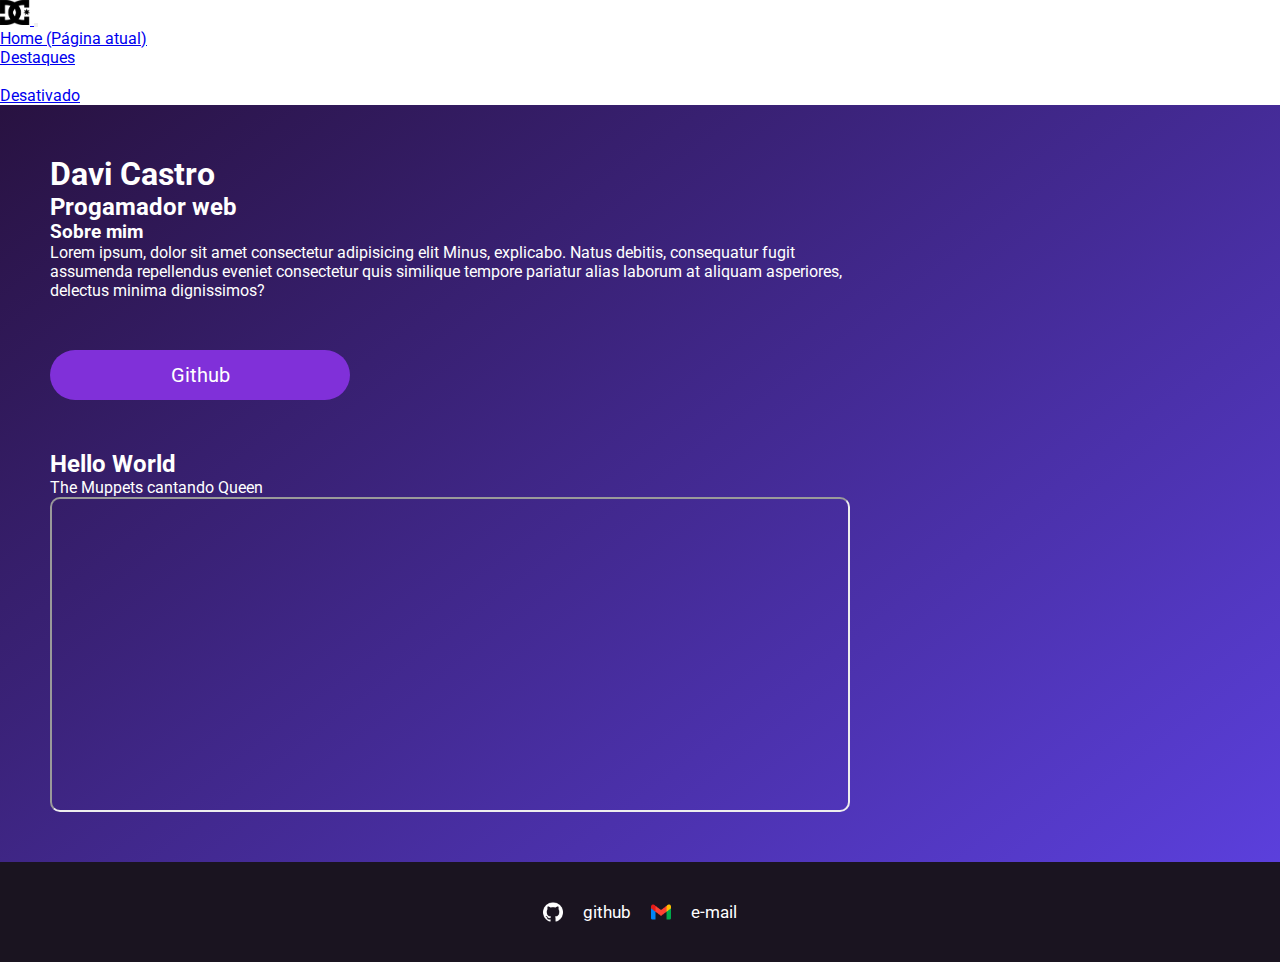
==== commit ee9205e4: "v1.0" ====
--- a/index.html
+++ b/index.html
@@ -1,7 +1,7 @@
 <!DOCTYPE html>
 <html lang="pt-br">
   <head>
-    <meta charset="UTF-8"/>
+    <meta charset="UTF-8" />
     <meta
       name="viewport"
       content="width=device-width, initial-scale=1, shrink-to-fit=no"
@@ -10,33 +10,60 @@
     <link rel="stylesheet" href="assets/css/style.css" />
     <link
       rel="stylesheet"
-      href="https://cdn.jsdelivr.net/npm/bootstrap@4.4.1/dist/css/bootstrap.min.css"
-      integrity="sha384-Vkoo8x4CGsO3+Hhxv8T/Q5PaXtkKtu6ug5TOeNV6gBiFeWPGFN9MuhOf23Q9Ifjh"
+      href="https://stackpath.bootstrapcdn.com/bootstrap/4.1.3/css/bootstrap.min.css"
+      integrity="sha384-MCw98/SFnGE8fJT3GXwEOngsV7Zt27NXFoaoApmYm81iuXoPkFOJwJ8ERdknLPMO"
       crossorigin="anonymous"
     />
   </head>
-  <script src="https://cdn.jsdelivr.net/npm/bootstrap@5.3.3/dist/js/bootstrap.bundle.min.js" integrity="sha384-YvpcrYf0tY3lHB60NNkmXc5s9fDVZLESaAA55NDzOxhy9GkcIdslK1eN7N6jIeHz" crossorigin="anonymous"></script>
+
+  <script
+    src="https://code.jquery.com/jquery-3.3.1.slim.min.js"
+    integrity="sha384-q8i/X+965DzO0rT7abK41JStQIAqVgRVzpbzo5smXKp4YfRvH+8abtTE1Pi6jizo"
+    crossorigin="anonymous"
+  ></script>
+  <script
+    src="https://cdnjs.cloudflare.com/ajax/libs/popper.js/1.14.3/umd/popper.min.js"
+    integrity="sha384-ZMP7rVo3mIykV+2+9J3UJ46jBk0WLaUAdn689aCwoqbBJiSnjAK/l8WvCWPIPm49"
+    crossorigin="anonymous"
+  ></script>
+  <script
+    src="https://stackpath.bootstrapcdn.com/bootstrap/4.1.3/js/bootstrap.min.js"
+    integrity="sha384-ChfqqxuZUCnJSK3+MXmPNIyE6ZbWh2IMqE241rYiqJxyMiZ6OW/JmZQ5stwEULTy"
+    crossorigin="anonymous"
+  ></script>
 
   <body class="container-fluid">
     <header class="row">
-      <nav class="col-12 navbar navbar-expand-lg navbar-light bg-light">
-        <a class="navbar-brand" href="#">Navbar</a>
-        <button class="navbar-toggler" type="button" data-toggle="collapse" data-target="#navbarNav" aria-controls="navbarNav" aria-expanded="false" aria-label="Toggle navigation">
+      <nav class="col-12 navbar navbar-expand-lg navbar-light">
+        <a class="navbar-brand" href="#">
+          <img class="logo" src="assets/imgs/dc.png" alt="" />
+        </a>
+        <button
+          class="navbar-toggler"
+          type="button"
+          data-toggle="collapse"
+          data-target="#navbarNav"
+          aria-controls="navbarNav"
+          aria-expanded="false"
+          aria-label="Alterna navegação"
+        >
           <span class="navbar-toggler-icon"></span>
         </button>
         <div class="collapse navbar-collapse" id="navbarNav">
           <ul class="navbar-nav">
             <li class="nav-item active">
-              <a class="nav-link" href="#">Home<span class="sr-only">(current)</span></a>
+              <a class="nav-link" href="#"
+                >Home <span class="sr-only">(Página atual)</span></a
+              >
             </li>
             <li class="nav-item">
-              <a class="nav-link" href="#">Features</a>
+              <a class="nav-link" href="#">Destaques</a>
             </li>
             <li class="nav-item">
-              <a class="nav-link" href="#">Pricing</a>
+              <!-- <a class="nav-link" href="#">Preços</a> -->
             </li>
             <li class="nav-item">
-              <a class="nav-link disabled" href="#">Disabled</a>
+              <a class="nav-link disabled" href="#">Desativado</a>
             </li>
           </ul>
         </div>
@@ -59,8 +86,8 @@
           </div>
         </div>
         <div class="texto2">
-          <h2>Ola mundo</h2>
-          <p>Este é meu site</p>
+          <h2>Hello World</h2>
+          <p>The Muppets cantando Queen</p>
           <iframe
             width="420"
             height="315"
--- a/assets/css/style.css
+++ b/assets/css/style.css
@@ -1,48 +1,25 @@
-@import url("https://fonts.googleapis.com/css2?family=Ubuntu:ital,wght@0,300;0,400;0,500;0,700;1,300;1,400;1,500;1,700&display=swap");
+/* @import url("https://fonts.googleapis.com/css2?family=Ubuntu:ital,wght@0,300;0,400;0,500;0,700;1,300;1,400;1,500;1,700&display=swap"); */
+@import url('https://fonts.googleapis.com/css2?family=Roboto:ital,wght@0,100;0,300;0,400;0,500;0,700;0,900;1,100;1,300;1,400;1,500;1,700;1,900&display=swap');
+
 
 * {
   margin: 0;
   padding: 0;
   box-sizing: border-box;
-  font-family: Ubuntu, sans-serif;
+  font-family: Roboto , sans-serif;
 }
 
 body {
   background-image: linear-gradient(to bottom right, #250f37, #5e42e5);
 }
+/* conteudo do header */
 
-
-/* .cont-header {
-  display: flex;
-  align-items: center;
-  padding-left: 20px;
-  padding-right: 20px;
-  justify-content: space-between;
-  height: 100px;
-} */
-
-.logo-img {
-  width: 50px;
+.navbar-light {
+  background-color: #fff ;
 }
 
-.menu {
-  display: flex;
-  flex-direction: row;
-  font-size: 20px;
-  gap: 20px;
-}
-
-.menu a {
-  text-decoration: none;
-}
-
-.menu p {
-  color: #fff;
-}
-
-.menu :hover {
-  color: #463455;
-  text-decoration: none;
+.logo {
+  width: 30px;
 }
 
 /* conteudo da pagina */
